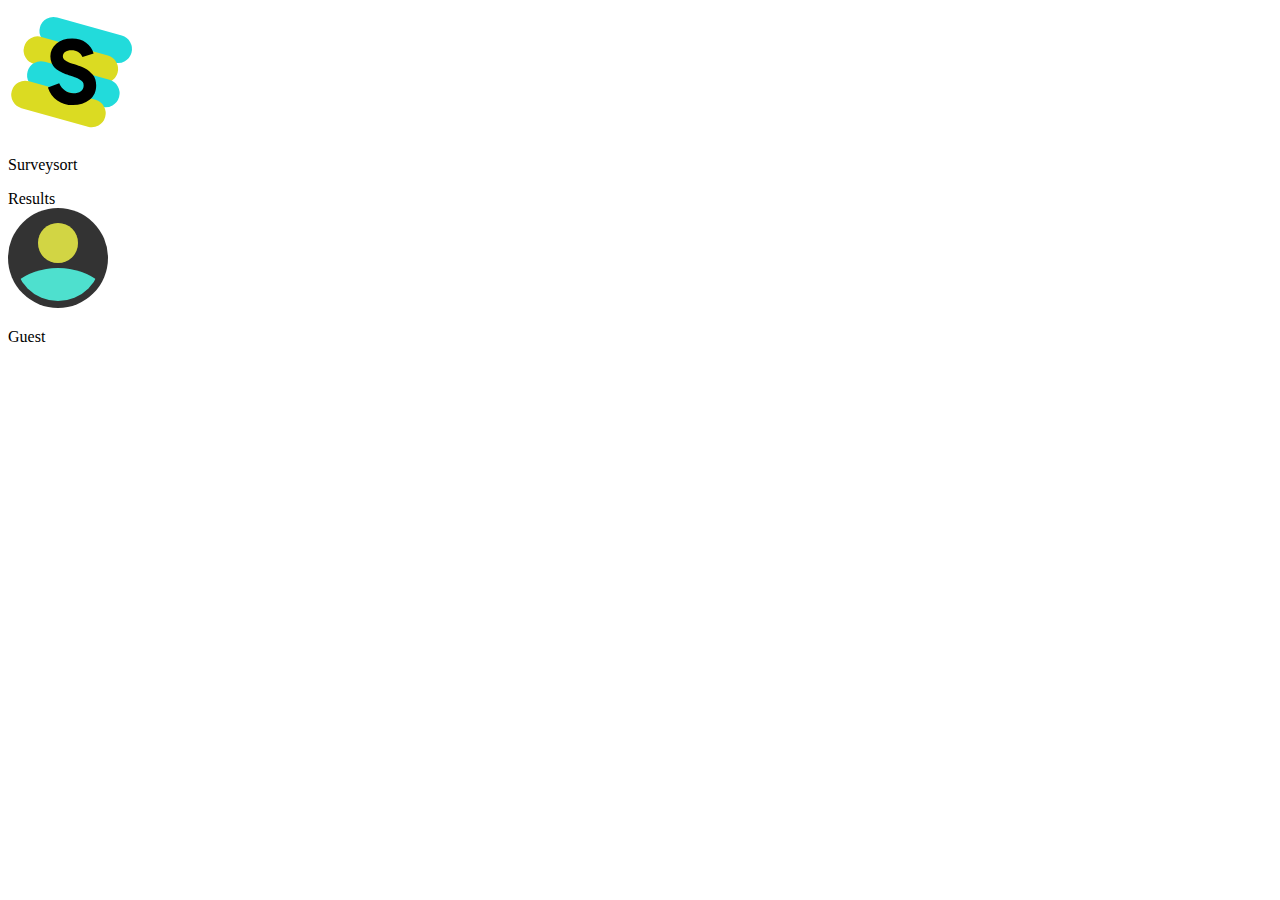
==== demo-results.html @ abe5f01a "dffd" ====
<!DOCTYPE html>
<html lang="en">
<head>
	<meta charset="UTF-8">
	<meta http-equiv="X-UA-Compatible" content="IE=edge">
	<meta name="viewport" content="width=device-width, initial-scale=1.0">
	<title>Document</title>
    <script src="https://code.jquery.com/jquery-3.6.0.min.js" integrity="sha256-/xUj+3OJU5yExlq6GSYGSHk7tPXikynS7ogEvDej/m4=" crossorigin="anonymous"></script>
</head>
<body>
    <header>
        <div class="header-left">
            <img src="./img/logo2.svg" alt="SS_logo.svg">
            <p>Surveysort</p>
        </div>
        <div class="header-center">
            Results
        </div>
        <div class="header-right">
            <div id="accountButton"><img src="./img/person_icon.svg" alt="userIco.svg"><p>Guest</p></div>
        </div>
    </header>
    
</body>
</html>
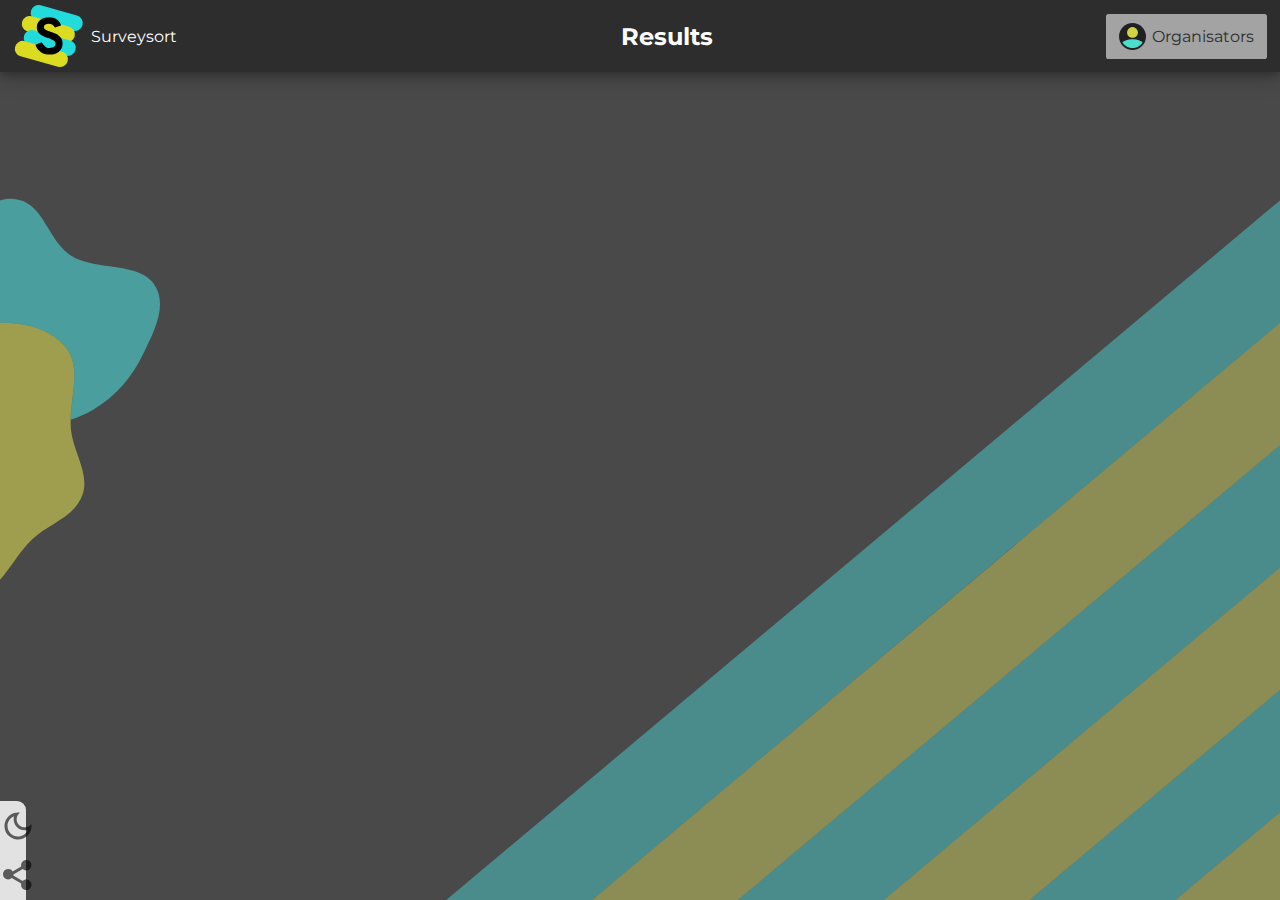
==== commit 44b90caf: "demo-results template" ====
--- a/demo-results.html
+++ b/demo-results.html
@@ -4,22 +4,30 @@
 	<meta charset="UTF-8">
 	<meta http-equiv="X-UA-Compatible" content="IE=edge">
 	<meta name="viewport" content="width=device-width, initial-scale=1.0">
+    <link rel="stylesheet" href="./css/default.css">
+    <link rel="stylesheet" href="./css/demo-results.css">
+    <link rel="preconnect" href="https://fonts.googleapis.com">
+    <link rel="preconnect" href="https://fonts.gstatic.com" crossorigin>
+    <link href="https://fonts.googleapis.com/css2?family=Montserrat:ital,wght@0,100;0,200;0,300;0,400;0,500;0,600;0,700;0,800;0,900;1,100;1,200;1,300;1,400;1,500;1,600;1,700;1,800;1,900&display=swap" rel="stylesheet">
 	<title>Document</title>
     <script src="https://code.jquery.com/jquery-3.6.0.min.js" integrity="sha256-/xUj+3OJU5yExlq6GSYGSHk7tPXikynS7ogEvDej/m4=" crossorigin="anonymous"></script>
 </head>
 <body>
     <header>
-        <div class="header-left">
+        <div class="header-center">
             <img src="./img/logo2.svg" alt="SS_logo.svg">
             <p>Surveysort</p>
         </div>
-        <div class="header-center">
-            Results
+        <div class="header-title">
+            <h2>Results</h2>
         </div>
         <div class="header-right">
-            <div id="accountButton"><img src="./img/person_icon.svg" alt="userIco.svg"><p>Guest</p></div>
+            <div id="accountButton"><img src="./img/person_icon.svg" alt="userIco.svg"><p>Organisators</p></div>
         </div>
     </header>
-    
+    <div class="tools">
+        <img src="./img/change_mode_dark.svg" alt="ChangeMode.svg">
+        <img src="./img/share.svg" alt="Share.svg">
+    </div>
 </body>
-</html>+</html>
--- a/css/default.css
+++ b/css/default.css
@@ -0,0 +1,133 @@
+body{
+    font-family: 'Montserrat', sans-serif;
+    --fg-color: #fff; /**/
+    --bg-color: #494949; /*#494949 = dark #f4f4f4 = light*/
+    --bg2-color: #2D2D2D;
+    --dark_icons: invert(1); /* 1 = dark, 0 = light */
+    background-color: var(--bg-color);
+    background-image: url("../img/index_bg.svg");
+    background-repeat: no-repeat;
+    background-size: cover;
+    margin: 0;
+}
+
+button{
+    background-color: #4CAF50;
+    border: none;
+    color: white;
+    padding: 2vh 4vw;
+    text-align: center;
+    text-decoration: none;
+    display: inline-block;
+    font-size: 1rem;
+    border-radius: .5vh;
+}
+button:hover{
+    filter: brightness(1.1);
+    color: pink;
+}
+input{
+    border: none;
+    padding: 2vh 4vw;
+    text-align: center;
+    text-decoration: none;
+    display: inline-block;
+    font-size: 1rem;
+    display: flex;
+    flex-direction: column;
+}
+html{
+    height: 100%;
+}
+header{
+    font-size: 1rem;
+    display: flex;
+    background-color: var(--bg2-color);
+    vertical-align: middle;
+    box-shadow: 0 4px 8px 0 rgba(0, 0, 0, 0.2), 0 6px 20px 0 rgba(0, 0, 0, 0.19);
+    width: 100%;
+    justify-content: space-between;
+}
+header > div{
+    margin: auto 0;
+}
+.header-left,.header-center,.header-right{
+    display: flex;
+}
+.header-left img{
+    filter: var(--dark_icons);
+    height: 3.5vh;
+    padding: 2.5vh;
+}
+/* .right_white_border{
+    border-right: 3px solid #4588ba
+} */
+.white_line{
+    width: .1vw;
+    height: 5vh;
+    background-color: var(--fg-color);
+    margin: auto
+}
+.header-center{
+    padding-right: 4vw;
+}
+.header-center img{
+    height: 8vh;
+    margin: auto .5vw auto auto;
+}
+header p{
+    margin-top: auto;
+    margin-bottom: auto;
+    color : var(--fg-color);
+}
+.header-right > div{
+    margin-right: 1vw;
+    border-radius: .2vw;
+    padding: 1vh 1vw;
+    display: inherit;
+}
+.header-right #loginButton{
+    background-color: #cec777;
+}
+.header-right #loginButton > p{
+    font-weight: bolder;
+}
+.header-right #accountButton{
+    background-color: #a3a3a3;
+}
+.header-right > div > img{
+    height: 3vh;
+    margin-right: .5vw;
+}
+.header-right > div > p{
+    margin-top: auto;
+    margin-bottom: auto;
+    color: var(--bg2-color);
+}
+/* tools (bottom left) */
+.tools{
+    background-color: #e2e2e2;
+    display: flex;
+    flex-direction: column;
+    justify-content: space-around;
+    width: 2vw;
+    height: 11vh;
+    position: fixed;
+    bottom: 0;
+    border-radius: 0 1vh 0 0;
+}
+.tools img{
+    width: 4vh;
+}
+@media (max-width:850px){
+    .header-left > div > p{
+        display: none;
+    }
+    .header-center > p{
+        display: none;
+    }
+    .header-left img{
+        padding: 1vw;
+    }
+}
+
--- a/css/demo-results.css
+++ b/css/demo-results.css
@@ -0,0 +1,7 @@
+.header-title{
+    color: var(--fg-color);
+}
+.header-center{
+    margin-left: 1vw;
+}
+
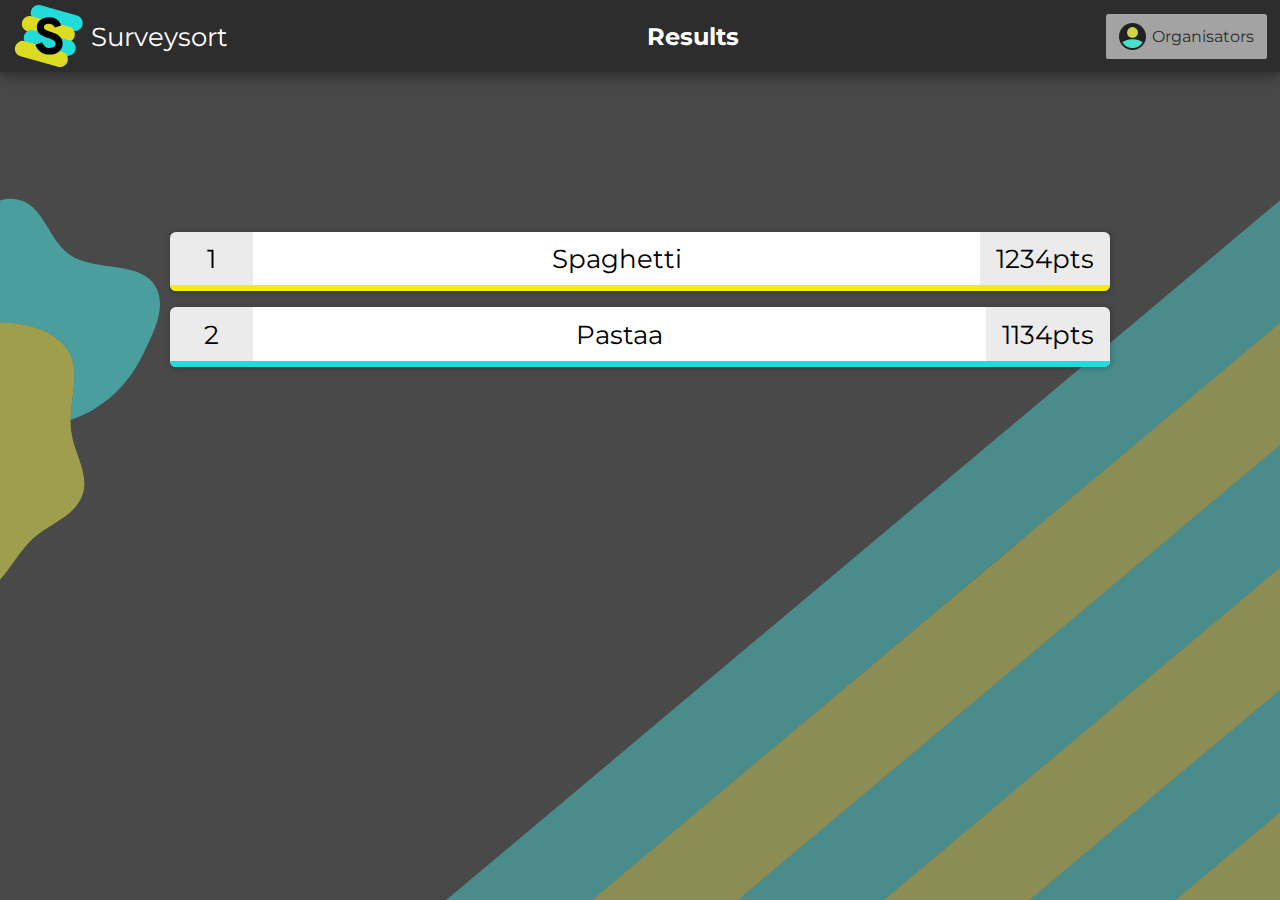
==== commit 4cd7245b: "items demo results" ====
--- a/demo-results.html
+++ b/demo-results.html
@@ -25,9 +25,21 @@
             <div id="accountButton"><img src="./img/person_icon.svg" alt="userIco.svg"><p>Organisators</p></div>
         </div>
     </header>
-    <div class="tools">
-        <img src="./img/change_mode_dark.svg" alt="ChangeMode.svg">
-        <img src="./img/share.svg" alt="Share.svg">
+    <div class="results">
+        <div class="item" id="item1">
+            <div class="item-content">
+            <div class="rank">1</div>
+            <div class="item-name">Spaghetti</div>
+            <div class="score">1234</div></div>
+            <div class="line"></div>
+        </div>
+        <div class="item" id="item2">
+            <div class="item-content">
+            <div class="rank">2</div>
+            <div class="item-name">Pastaa</div>
+            <div class="score">1134</div></div>
+            <div class="line"></div>
+        </div>
     </div>
 </body>
 </html>
--- a/css/demo-results.css
+++ b/css/demo-results.css
@@ -3,5 +3,79 @@
 }
 .header-center{
     margin-left: 1vw;
+    font-size: 1.6rem;
+}
+.results{
+    display: flex;
+    width: 100vw;
+    flex-direction: column;
+    align-items: center;
+    padding-top: 10rem
 }
 
+.results .item {
+    font-size: 1.6rem;
+    background-color: white;
+    margin-bottom: 1rem;
+    border-radius: 6px;
+    box-shadow: 1px 1px 6px rgba(0,0,0,25%);
+    overflow:hidden;
+}
+
+.item .item-content{
+    display: flex;
+    flex-direction: row;
+    justify-content: space-between;
+}
+
+.item-content div {
+    text-align: center;
+    padding: .7rem 1rem;
+}
+.item-content .rank, .item-content .score{
+    min-width: 3ch;
+    background-color: rgba(0,0,0,8%);
+}
+
+.item-content .score::after{
+    content: "pts";
+}
+
+.item .line{
+    height: 6px;
+    width: 100%;
+}
+
+.item:nth-child(even) .line{
+    background-color: #22DBDB;
+
+}
+
+.item:nth-child(odd) .line{
+    background-color: #F5ED11;
+
+}
+
+
+/* .score::before{
+    content: "";
+    display: inline-block;
+    bottom: 0;
+    left: 0;
+    background-color: yellow;
+    height: 6px;
+    width: 100%
+} */
+
+@media screen and (min-width: 601px) {
+    .item{
+        width: calc(50vw + 300px);
+    }
+}
+
+@media screen and (max-width: 600px) {
+    .item{
+        width: 100vw;
+        border-radius: 0;
+    }
+}
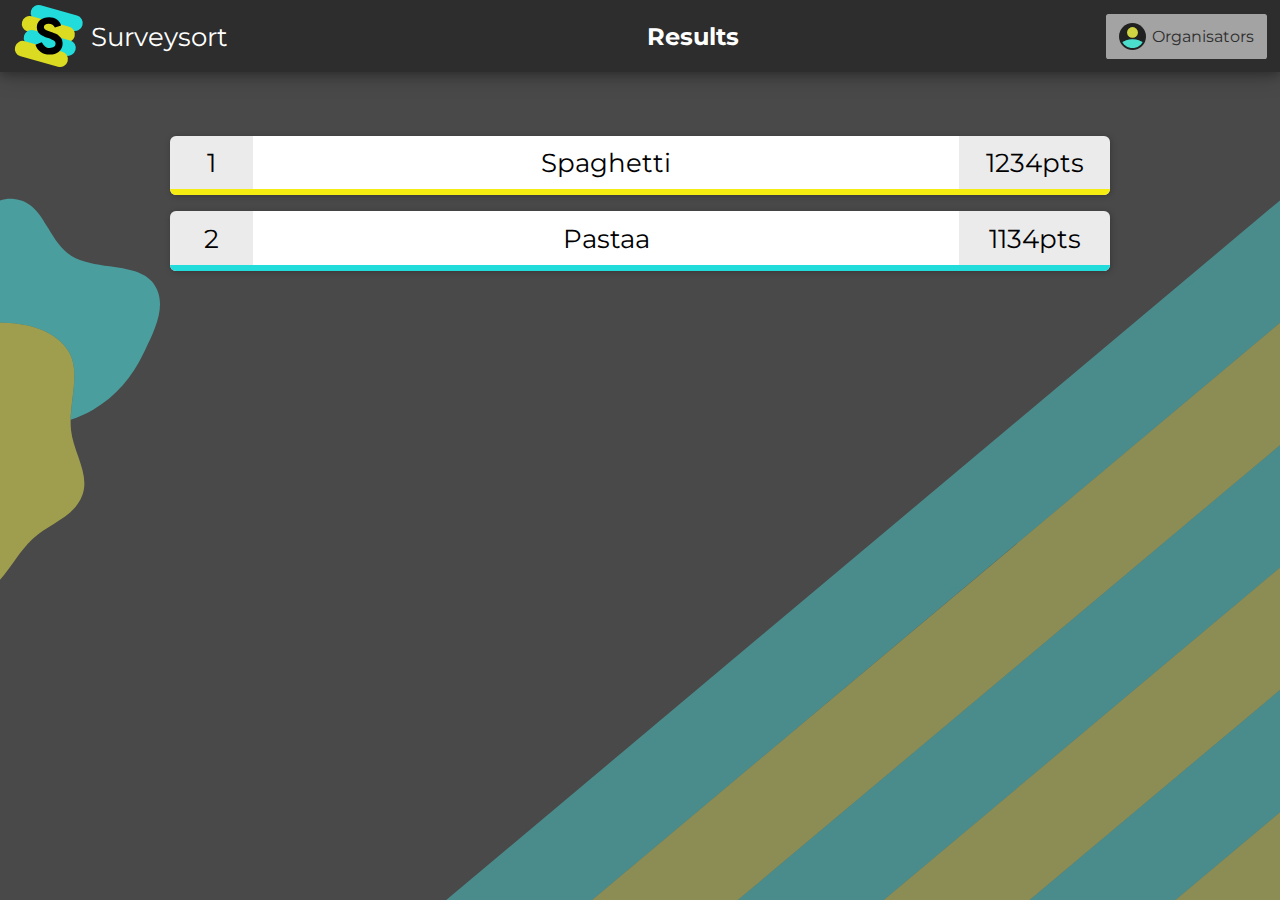
==== commit a319b264: "results working" ====
--- a/demo-results.html
+++ b/demo-results.html
@@ -11,6 +11,7 @@
     <link href="https://fonts.googleapis.com/css2?family=Montserrat:ital,wght@0,100;0,200;0,300;0,400;0,500;0,600;0,700;0,800;0,900;1,100;1,200;1,300;1,400;1,500;1,600;1,700;1,800;1,900&display=swap" rel="stylesheet">
 	<title>Document</title>
     <script src="https://code.jquery.com/jquery-3.6.0.min.js" integrity="sha256-/xUj+3OJU5yExlq6GSYGSHk7tPXikynS7ogEvDej/m4=" crossorigin="anonymous"></script>
+    <script defer src="js/demo-results.js"></script>
 </head>
 <body>
     <header>
@@ -25,7 +26,7 @@
             <div id="accountButton"><img src="./img/person_icon.svg" alt="userIco.svg"><p>Organisators</p></div>
         </div>
     </header>
-    <div class="results">
+    <div class="results" id="results">
         <div class="item" id="item1">
             <div class="item-content">
             <div class="rank">1</div>
--- a/css/demo-results.css
+++ b/css/demo-results.css
@@ -10,7 +10,7 @@
     width: 100vw;
     flex-direction: column;
     align-items: center;
-    padding-top: 10rem
+    padding-top: 4rem;
 }
 
 .results .item {
@@ -33,8 +33,17 @@
     padding: .7rem 1rem;
 }
 .item-content .rank, .item-content .score{
+    background-color: rgba(0,0,0,8%);
+}
+
+.item-content .score{
+    min-width: 7ch;
+}
+.item-content .item-name{
+    text-transform:capitalize;
+}
+.item-content .rank{
     min-width: 3ch;
-    background-color: rgba(0,0,0,8%);
 }
 
 .item-content .score::after{
@@ -43,7 +52,7 @@
 
 .item .line{
     height: 6px;
-    width: 100%;
+    /* width: 100%; */
 }
 
 .item:nth-child(even) .line{
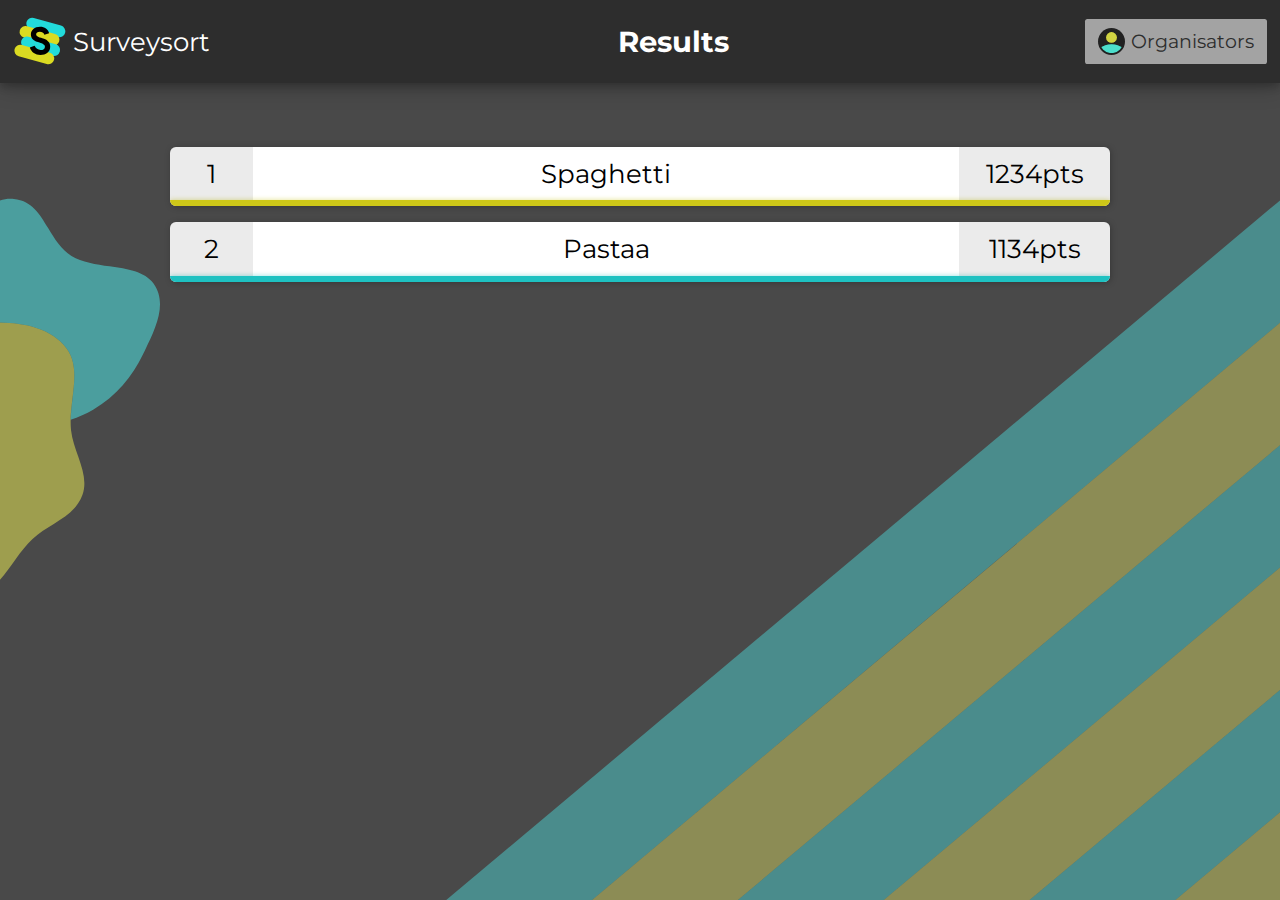
==== commit c1f957bc: "updates" ====
--- a/demo-results.html
+++ b/demo-results.html
@@ -9,7 +9,8 @@
     <link rel="preconnect" href="https://fonts.googleapis.com">
     <link rel="preconnect" href="https://fonts.gstatic.com" crossorigin>
     <link href="https://fonts.googleapis.com/css2?family=Montserrat:ital,wght@0,100;0,200;0,300;0,400;0,500;0,600;0,700;0,800;0,900;1,100;1,200;1,300;1,400;1,500;1,600;1,700;1,800;1,900&display=swap" rel="stylesheet">
-	<title>Document</title>
+	<title>Results</title>
+    <link rel="icon" href="./img/logo2.svg">
     <script src="https://code.jquery.com/jquery-3.6.0.min.js" integrity="sha256-/xUj+3OJU5yExlq6GSYGSHk7tPXikynS7ogEvDej/m4=" crossorigin="anonymous"></script>
     <script defer src="js/demo-results.js"></script>
 </head>
--- a/css/default.css
+++ b/css/default.css
@@ -9,6 +9,7 @@
     background-repeat: no-repeat;
     background-size: cover;
     margin: 0;
+    overflow-x: hidden;
 }
 
 button{
@@ -40,7 +41,7 @@
     height: 100%;
 }
 header{
-    font-size: 1rem;
+    font-size: 1.2rem;
     display: flex;
     background-color: var(--bg2-color);
     vertical-align: middle;
@@ -72,7 +73,7 @@
     padding-right: 4vw;
 }
 .header-center img{
-    height: 8vh;
+    height: 6vh;
     margin: auto .5vw auto auto;
 }
 header p{
--- a/css/demo-results.css
+++ b/css/demo-results.css
@@ -10,7 +10,7 @@
     width: 100vw;
     flex-direction: column;
     align-items: center;
-    padding-top: 4rem;
+    padding: 4rem 0;
 }
 
 .results .item {
@@ -53,15 +53,17 @@
 .item .line{
     height: 6px;
     /* width: 100%; */
+    box-shadow: 0 0 2px rgba(0,0,0,25%);
 }
 
 .item:nth-child(even) .line{
-    background-color: #22DBDB;
-
+    background-color: #1ec1c1;
+    box-shadow: 0 0 5px #1ec1c180;
 }
 
 .item:nth-child(odd) .line{
-    background-color: #F5ED11;
+    background-color: #cdc718;
+    box-shadow: 0 0 5px #cdc71880;
 
 }
 
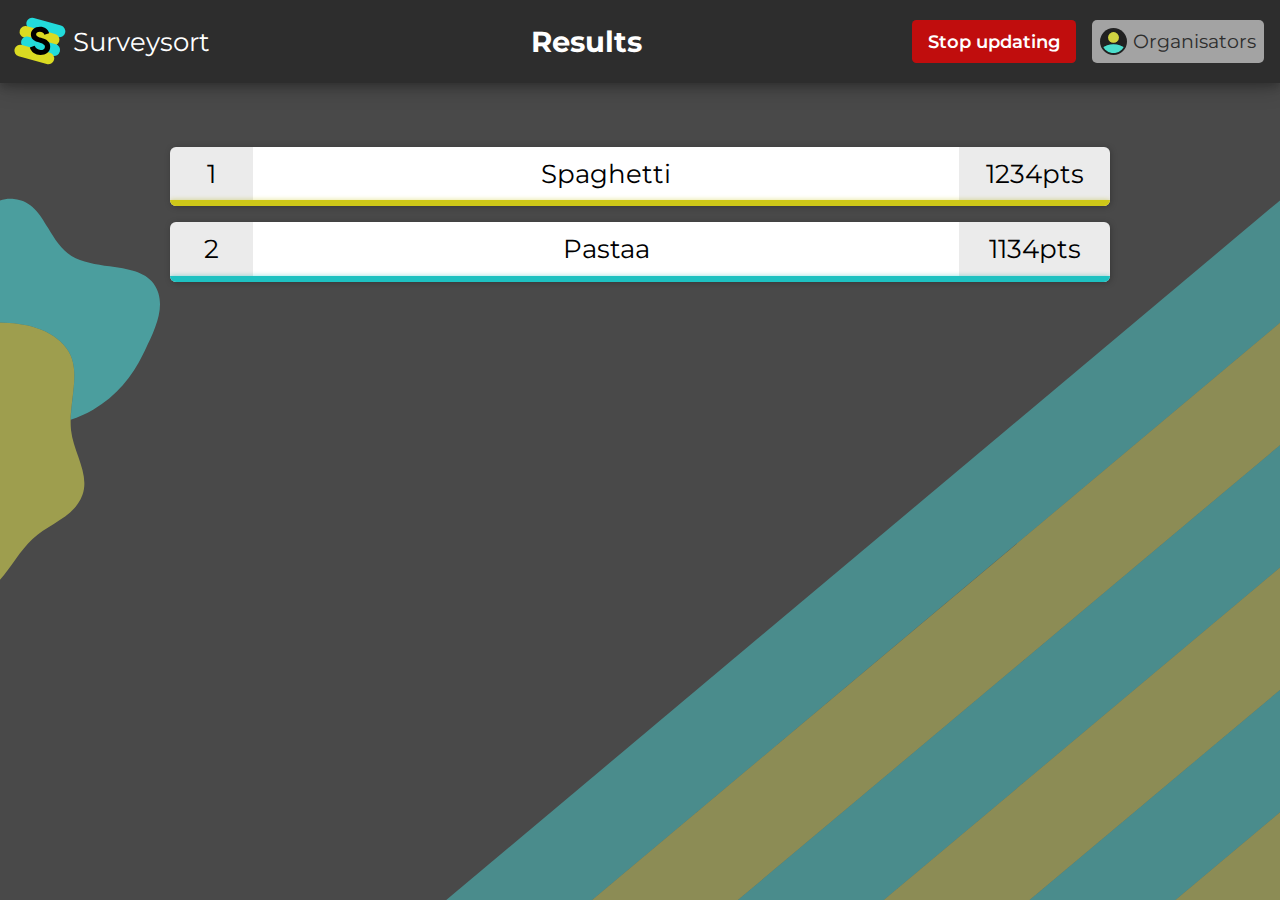
==== commit 2a1c9e2d: "ready for presentation" ====
--- a/demo-results.html
+++ b/demo-results.html
@@ -24,6 +24,7 @@
             <h2>Results</h2>
         </div>
         <div class="header-right">
+            <button id="stop" class="stop"></button>
             <div id="accountButton"><img src="./img/person_icon.svg" alt="userIco.svg"><p>Organisators</p></div>
         </div>
     </header>
--- a/css/default.css
+++ b/css/default.css
@@ -8,6 +8,7 @@
     background-image: url("../img/index_bg.svg");
     background-repeat: no-repeat;
     background-size: cover;
+    background-attachment: fixed;
     margin: 0;
     overflow-x: hidden;
 }
@@ -79,12 +80,12 @@
 header p{
     margin-top: auto;
     margin-bottom: auto;
-    color : var(--fg-color);
+    color: var(--fg-color);
 }
 .header-right > div{
-    margin-right: 1vw;
-    border-radius: .2vw;
-    padding: 1vh 1vw;
+    margin-right: 1rem;
+    border-radius: 5px;
+    padding: 0.5rem;
     display: inherit;
 }
 .header-right #loginButton{
--- a/css/demo-results.css
+++ b/css/demo-results.css
@@ -68,6 +68,37 @@
 }
 
 
+#stop{
+    padding: .5rem 1rem;
+    font-family: 'Montserrat', sans-serif;
+    font-weight: 600;
+    font-size: 1.1rem;
+    margin-right: 1rem;
+    cursor: pointer;
+    transition: transform .5s ease;
+}
+#stop:hover{
+    transform: scale(1.05);
+    color: white;
+}
+#stop:active{
+    transform: scale(.95);
+    color: white;
+}
+#stop.stop{
+    background-color: rgba(255,0,0,0.7);
+}
+#stop.stop::after{
+    content: "Stop updating"
+}
+#stop.go{
+    background-color: rgba(0,255,0,0.7);
+}
+#stop.go::after{
+    content: "Restart updating"
+}
+
+
 /* .score::before{
     content: "";
     display: inline-block;
